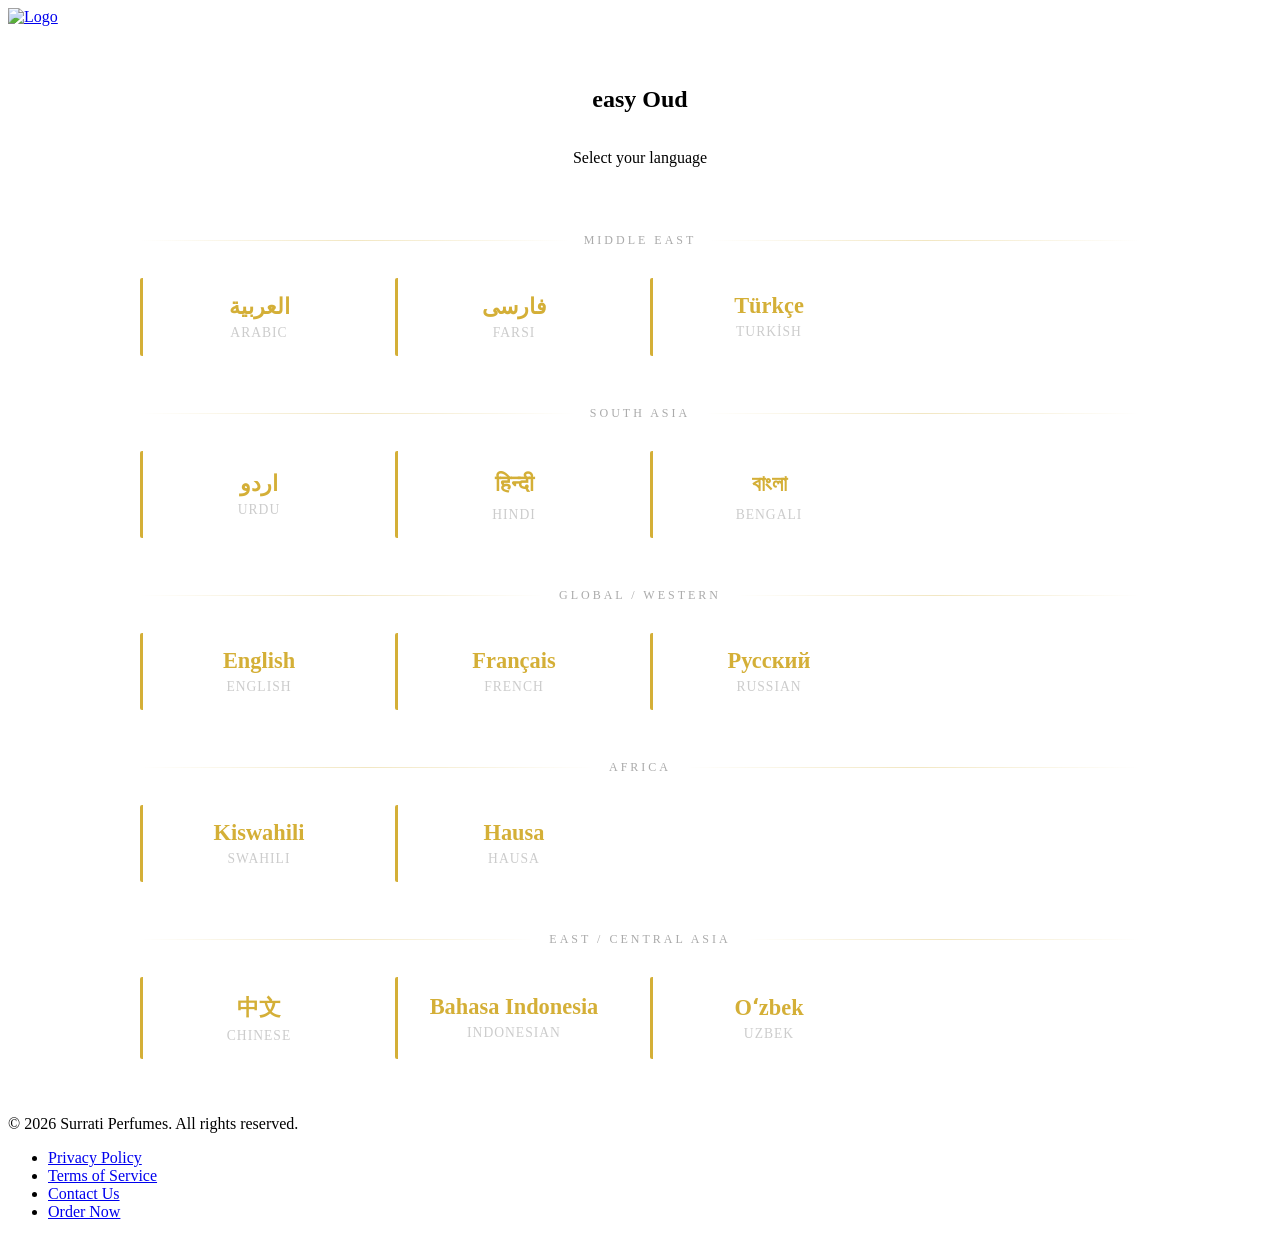
==== en/index.html @ ce6a43ec "Initial commit" ====
<!-- بِسْمِ اللهِ الرَّحْمٰنِ الرَّحِيْمِ
 This project was made as a personal learning experience and as a final project for CS3305 Web Programming 2, to practice HTML, CSS, 
 and JavaScript by building a simple splash page for the Easy Oud product. 
 The goal was to create an elegant and user-friendly interface that allows 
 visitors to select their preferred language before entering the main site.
Ahmed Ahmed | 2026-04-10 
-->
<!DOCTYPE html>
<html lang="en">
<head>
    <meta charset="UTF-8" />
    <meta name="viewport" content="width=device-width, initial-scale=1.0, maximum-scale=1.0, user-scalable=no">
    <title>Easy Oud – Select Your Language</title>
    
    <!-- Link to your existing global style.css -->
    <link rel="stylesheet" href="assets/css/style.css">

    <!-- Splash-Page Specific Styles -->
    <style>
        /* Reusing your hero class but adjusting height for the grid */
        .splash-hero {
            min-height: calc(100vh - 100px); /* 100px for header */
            display: flex;
            flex-direction: column;
            justify-content: center;
            align-items: center;
            padding: 40px 20px;
            box-sizing: border-box;
        }

        /* Language Grid Container */
        .lang-grid {
            display: grid;
            grid-template-columns: repeat(auto-fit, minmax(200px, 1fr));
            gap: 20px;
            width: 100%;
            max-width: 1000px;
            margin-top: 20px;
        }

        /* Regional Category Label */
        .region-label {
            grid-column: 1 / -1; /* Spans full width of grid */
            display: flex;
            align-items: center;
            justify-content: center;
            gap: 15px;
            margin: 30px 0 10px;
            color: #aaa;
            font-size: 0.75rem;
            text-transform: uppercase;
            letter-spacing: 3px;
            font-weight: 500;
            
            /* Initial state for animation */
            opacity: 0;
            transform: translateY(20px);
            transition: all 0.8s ease-out;
        }

        .region-label.is-visible {
            opacity: 1;
            transform: translateY(0);
        }

        .region-label::before, .region-label::after {
            content: "";
            height: 1px;
            flex: 1;
            background: linear-gradient(to right, transparent, rgba(212, 175, 55, 0.3), transparent);
        }

        /* Language Card styled with your EXACT .feature-item transformations */
        .lang-card {
            border-left: 3px solid #d4af37;
            padding: 15px 20px;
            background: rgba(255, 255, 255, 0.03);
            text-decoration: none;
            display: flex;
            flex-direction: column;
            justify-content: center;
            align-items: center;
            border-radius: 2px;
            
            /* Initial state for your transition */
            opacity: 0;
            transform: translateY(20px);
            transition: all 0.6s ease-out;
        }

        /* Visible state triggered by JS */
        .lang-card.is-visible {
            opacity: 1;
            transform: translateY(0);
        }

        /* Hover Effect from your code */
        @media (hover: hover) {
            .lang-card:hover {
                background: rgba(212, 175, 55, 0.1);
                transform: translateY(-5px);
            }
        }

        /* Active/Click state from your code */
        .lang-card:active {
            background: rgba(212, 175, 55, 0.2);
            transform: scale(0.97);
            transition: transform 0.1s;
        }

        .lang-native {
            color: #d4af37;
            font-size: 1.4rem;
            margin-bottom: 5px;
            font-weight: bold;
        }

        .lang-english {
            color: #ccc;
            font-size: 0.85rem;
            text-transform: uppercase;
            letter-spacing: 1px;
        }

        /* Essential Font Support for specific scripts to prevent breaking */
        [lang="ar"] .lang-native, [lang="fa"] .lang-native, [lang="ur"] .lang-native { font-family: 'Segoe UI Arabic', sans-serif; }
        [lang="hi"] .lang-native { font-family: 'Noto Sans Devanagari', 'Hind', sans-serif; line-height: 1.6; }
        [lang="bn"] .lang-native { font-family: 'Noto Sans Bengali', 'Hind Siliguri', sans-serif; line-height: 1.6; }
        [lang="zh"] .lang-native { font-family: 'PingFang SC', 'Microsoft YaHei', sans-serif; }
    </style>
</head>
<body>

    <!-- YOUR EXACT HEADER -->
    <header class="main-header">
        <a href="index.html">
            <img class="logo-normal"
                src="https://cdn.salla.sa/cdn-cgi/image/fit=scale-down,width=1600,height=1600,onerror=redirect,format=auto/pQxrOz/mrJXECTLzJM0aRbFOvbpFWbrluaBvxGL1EHSHtgG.png"
                alt="Logo" />
        </a>
    </header>

    <main>
        <section class="splash-hero">
            <!-- YOUR EXACT ANIMATED TITLE -->
            <h1 id="product-name">e<span>asy&nbsp;</span>Oud</h1>
            <p class="subtitle">Select your language</p>

            <!-- THE LANGUAGE GRID -->
            <div class="lang-grid">
                
                <!-- Middle East -->
                <div class="region-label">Middle East</div>
                <a href="ar/index.html" class="lang-card" lang="ar">
                    <span class="lang-native" dir="rtl">العربية</span>
                    <span class="lang-english">Arabic</span>
                </a>
                <a href="fa/index.html" class="lang-card" lang="fa">
                    <span class="lang-native" dir="rtl">فارسی</span>
                    <span class="lang-english">Farsi</span>
                </a>
                <a href="tr/index.html" class="lang-card" lang="tr">
                    <span class="lang-native">Türkçe</span>
                    <span class="lang-english">Turkish</span>
                </a>

                <!-- South Asia -->
                <div class="region-label">South Asia</div>
                <a href="ur/index.html" class="lang-card" lang="ur">
                    <span class="lang-native" dir="rtl">اردو</span>
                    <span class="lang-english">Urdu</span>
                </a>
                <a href="hi/index.html" class="lang-card" lang="hi">
                    <span class="lang-native">हिन्दी</span>
                    <span class="lang-english">Hindi</span>
                </a>
                <a href="bn/index.html" class="lang-card" lang="bn">
                    <span class="lang-native">বাংলা</span>
                    <span class="lang-english">Bengali</span>
                </a>

                <!-- Global / Western -->
                <div class="region-label">Global / Western</div>
                <a href="en/index.html" class="lang-card" lang="en">
                    <span class="lang-native">English</span>
                    <span class="lang-english">English</span>
                </a>
                <a href="fr/index.html" class="lang-card" lang="fr">
                    <span class="lang-native">Français</span>
                    <span class="lang-english">French</span>
                </a>
                <a href="ru/index.html" class="lang-card" lang="ru">
                    <span class="lang-native">Русский</span>
                    <span class="lang-english">Russian</span>
                </a>

                <!-- Africa -->
                <div class="region-label">Africa</div>
                <a href="sw/index.html" class="lang-card" lang="sw">
                    <span class="lang-native">Kiswahili</span>
                    <span class="lang-english">Swahili</span>
                </a>
                <a href="ha/index.html" class="lang-card" lang="ha">
                    <span class="lang-native">Hausa</span>
                    <span class="lang-english">Hausa</span>
                </a>

                <!-- East / Central Asia -->
                <div class="region-label">East / Central Asia</div>
                <a href="zh/index.html" class="lang-card" lang="zh">
                    <span class="lang-native">中文</span>
                    <span class="lang-english">Chinese</span>
                </a>
                <a href="id/index.html" class="lang-card" lang="id">
                    <span class="lang-native">Bahasa Indonesia</span>
                    <span class="lang-english">Indonesian</span>
                </a>
                <a href="uz/index.html" class="lang-card" lang="uz">
                    <span class="lang-native">Oʻzbek</span>
                    <span class="lang-english">Uzbek</span>
                </a>
            </div>
        </section>
    </main>
    <!-- YOUR EXACT FOOTER -->
    <footer>
        <div class="footer-content">
            <p>&copy; 2026 Surrati Perfumes. All rights reserved.</p>
            <ul class="footer-links">
                <li><a href="#">Privacy Policy</a></li>
                <li><a href="#">Terms of Service</a></li>
                <li><a href="https://github.com/Fir3Boy">Contact Us</a></li>
                <li><a href="https://uksurrati.com/collections/eoud-sticks">Order Now</a></li>
            </ul>
        </div>
    </footer>
    <script>
        // Scroll Trigger Logic (Intersection Observer)
        document.addEventListener('DOMContentLoaded', () => {
            const elementsToAnimate = document.querySelectorAll('.lang-card, .region-label');
            // Observer configuration
            const observerOptions = {
                root: null,
                rootMargin: '0px 0px -50px 0px', // Triggers slightly before the item hits the bottom of the viewport
                threshold: 0.1 // Triggers when 10% of the item is visible
            };
            const observer = new IntersectionObserver((entries, observer) => {
                entries.forEach(entry => {
                    if (entry.isIntersecting) {
                        // Adds the visible class when scrolled into view
                        entry.target.classList.add('is-visible');
                        
                        // Stops observing once animated so it doesn't repeat every time you scroll up/down
                        observer.unobserve(entry.target); 
                    }
                });
            }, observerOptions);

            // Apply observer to all cards and labels
            elementsToAnimate.forEach(el => observer.observe(el));
        });
    </script>
</body>
</html>
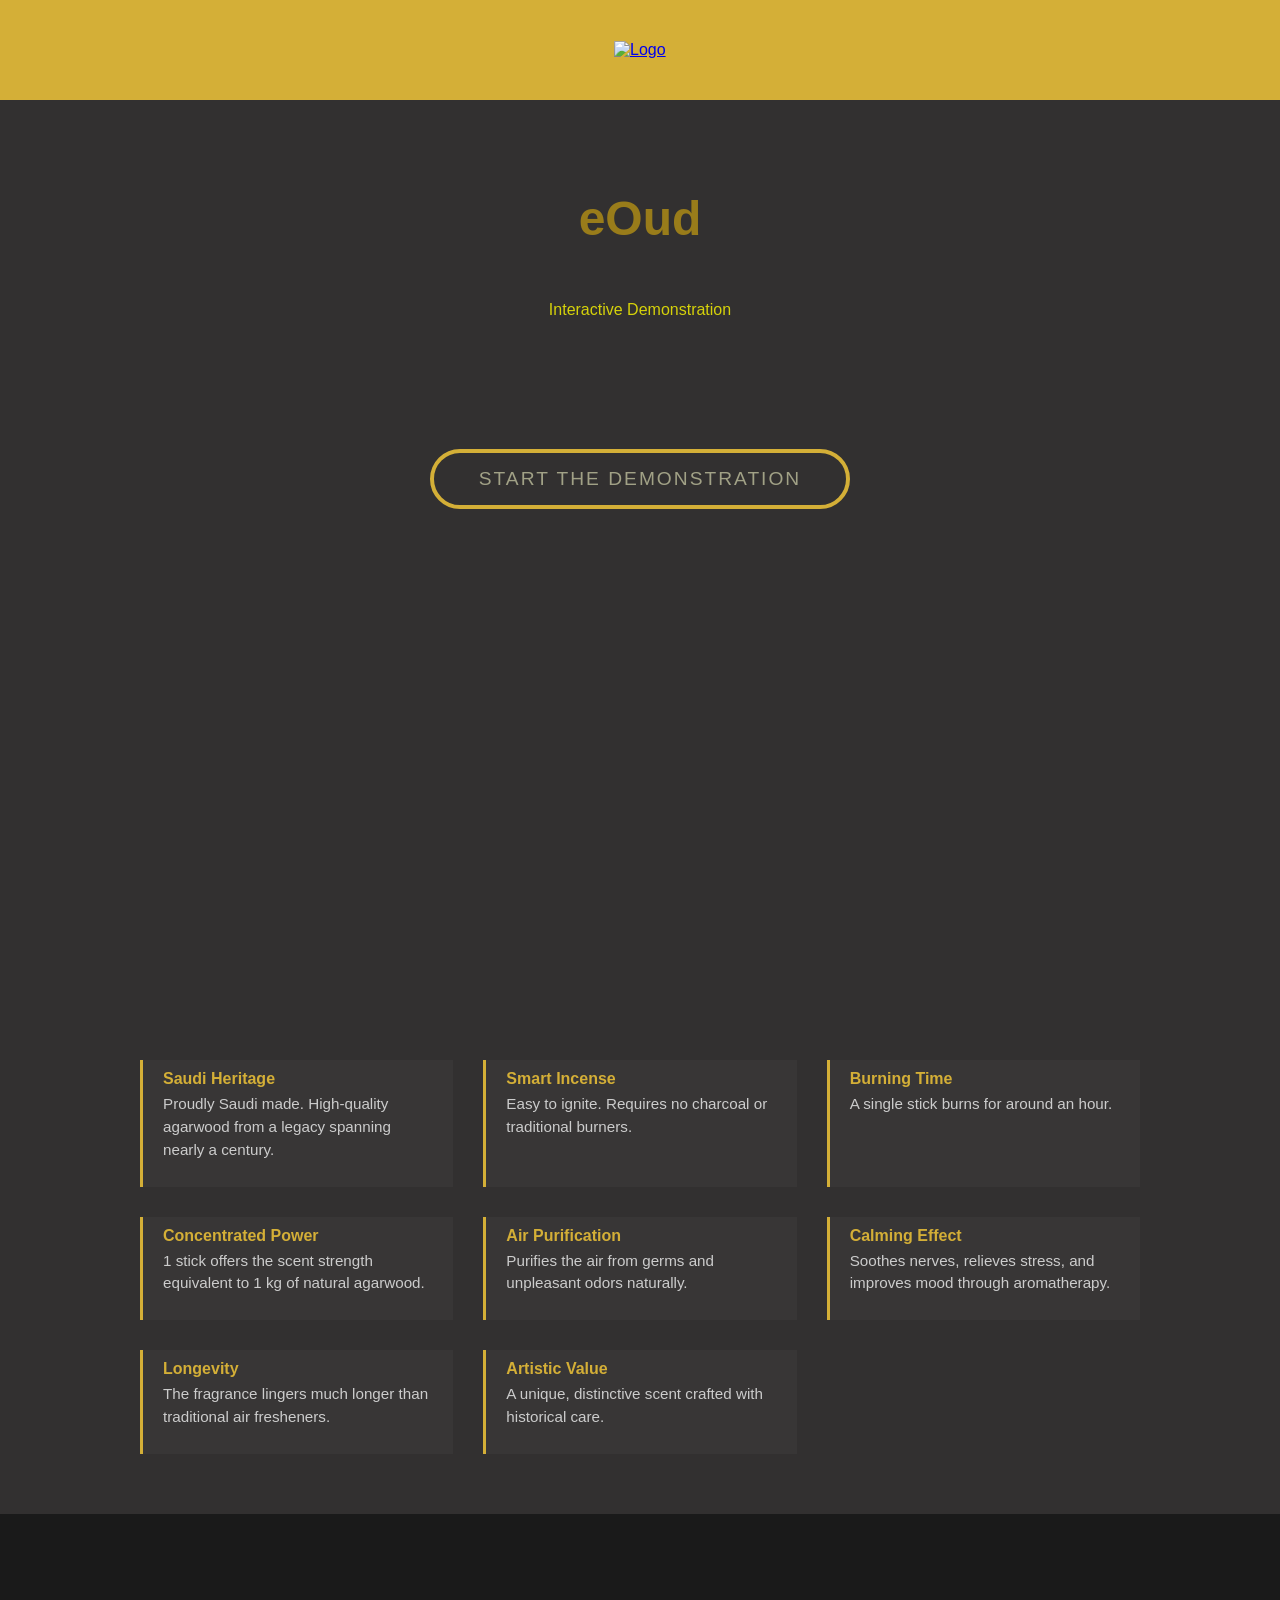
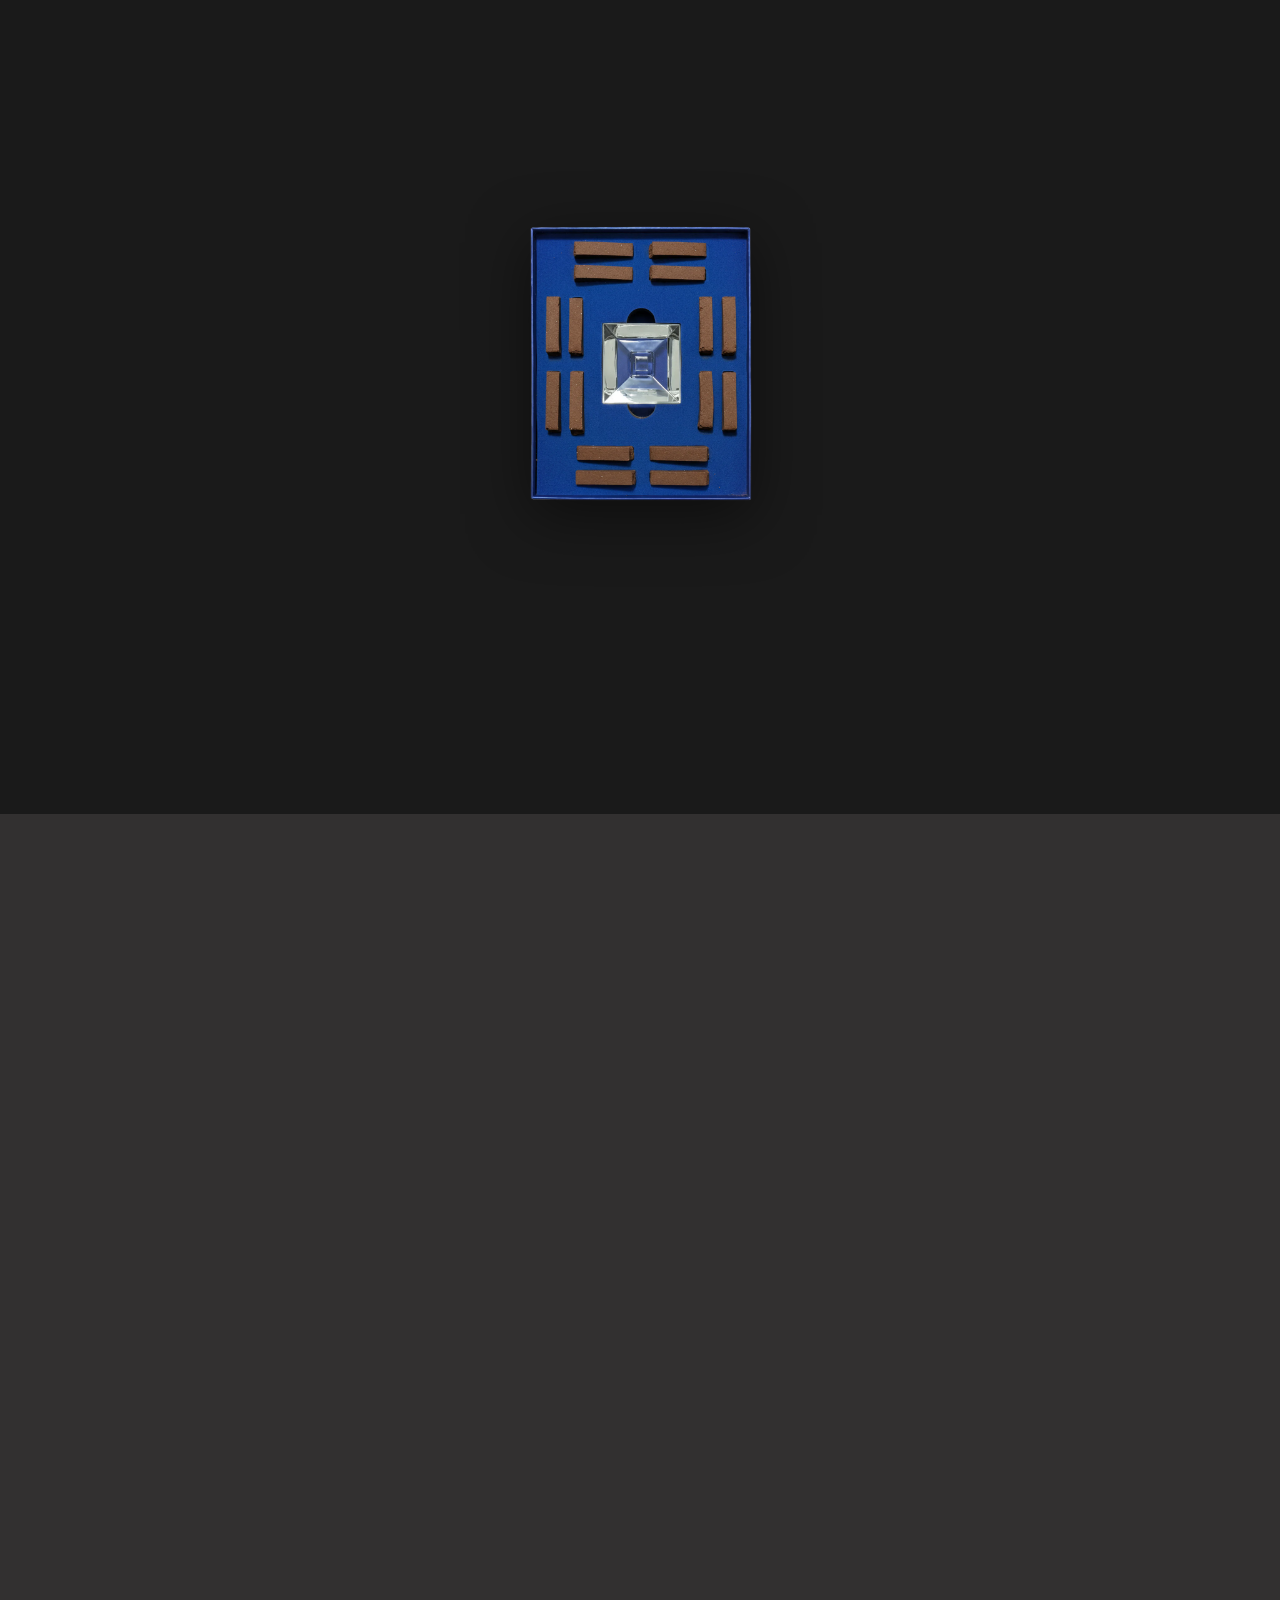
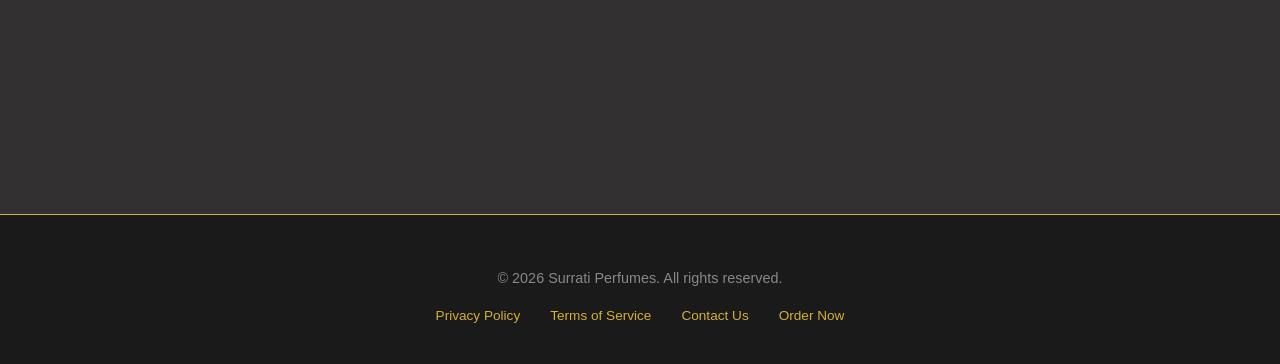
==== commit 27cef726: "main page" ====
--- a/en/index.html
+++ b/en/index.html
@@ -1,229 +1,239 @@
-<!-- بِسْمِ اللهِ الرَّحْمٰنِ الرَّحِيْمِ
- This project was made as a personal learning experience and as a final project for CS3305 Web Programming 2, to practice HTML, CSS, 
- and JavaScript by building a simple splash page for the Easy Oud product. 
- The goal was to create an elegant and user-friendly interface that allows 
- visitors to select their preferred language before entering the main site.
-Ahmed Ahmed | 2026-04-10 
--->
 <!DOCTYPE html>
 <html lang="en">
 <head>
     <meta charset="UTF-8" />
     <meta name="viewport" content="width=device-width, initial-scale=1.0, maximum-scale=1.0, user-scalable=no">
-    <title>Easy Oud – Select Your Language</title>
-    
-    <!-- Link to your existing global style.css -->
-    <link rel="stylesheet" href="assets/css/style.css">
-
-    <!-- Splash-Page Specific Styles -->
-    <style>
-        /* Reusing your hero class but adjusting height for the grid */
-        .splash-hero {
-            min-height: calc(100vh - 100px); /* 100px for header */
-            display: flex;
-            flex-direction: column;
-            justify-content: center;
-            align-items: center;
-            padding: 40px 20px;
-            box-sizing: border-box;
-        }
-
-        /* Language Grid Container */
-        .lang-grid {
-            display: grid;
-            grid-template-columns: repeat(auto-fit, minmax(200px, 1fr));
-            gap: 20px;
-            width: 100%;
-            max-width: 1000px;
-            margin-top: 20px;
-        }
-
-        /* Regional Category Label */
-        .region-label {
-            grid-column: 1 / -1; /* Spans full width of grid */
-            display: flex;
-            align-items: center;
-            justify-content: center;
-            gap: 15px;
-            margin: 30px 0 10px;
-            color: #aaa;
-            font-size: 0.75rem;
-            text-transform: uppercase;
-            letter-spacing: 3px;
-            font-weight: 500;
-            
-            /* Initial state for animation */
-            opacity: 0;
-            transform: translateY(20px);
-            transition: all 0.8s ease-out;
-        }
-
-        .region-label.is-visible {
-            opacity: 1;
-            transform: translateY(0);
-        }
-
-        .region-label::before, .region-label::after {
-            content: "";
-            height: 1px;
-            flex: 1;
-            background: linear-gradient(to right, transparent, rgba(212, 175, 55, 0.3), transparent);
-        }
-
-        /* Language Card styled with your EXACT .feature-item transformations */
-        .lang-card {
-            border-left: 3px solid #d4af37;
-            padding: 15px 20px;
-            background: rgba(255, 255, 255, 0.03);
-            text-decoration: none;
-            display: flex;
-            flex-direction: column;
-            justify-content: center;
-            align-items: center;
-            border-radius: 2px;
-            
-            /* Initial state for your transition */
-            opacity: 0;
-            transform: translateY(20px);
-            transition: all 0.6s ease-out;
-        }
-
-        /* Visible state triggered by JS */
-        .lang-card.is-visible {
-            opacity: 1;
-            transform: translateY(0);
-        }
-
-        /* Hover Effect from your code */
-        @media (hover: hover) {
-            .lang-card:hover {
-                background: rgba(212, 175, 55, 0.1);
-                transform: translateY(-5px);
-            }
-        }
-
-        /* Active/Click state from your code */
-        .lang-card:active {
-            background: rgba(212, 175, 55, 0.2);
-            transform: scale(0.97);
-            transition: transform 0.1s;
-        }
-
-        .lang-native {
-            color: #d4af37;
-            font-size: 1.4rem;
-            margin-bottom: 5px;
-            font-weight: bold;
-        }
-
-        .lang-english {
-            color: #ccc;
-            font-size: 0.85rem;
-            text-transform: uppercase;
-            letter-spacing: 1px;
-        }
-
-        /* Essential Font Support for specific scripts to prevent breaking */
-        [lang="ar"] .lang-native, [lang="fa"] .lang-native, [lang="ur"] .lang-native { font-family: 'Segoe UI Arabic', sans-serif; }
-        [lang="hi"] .lang-native { font-family: 'Noto Sans Devanagari', 'Hind', sans-serif; line-height: 1.6; }
-        [lang="bn"] .lang-native { font-family: 'Noto Sans Bengali', 'Hind Siliguri', sans-serif; line-height: 1.6; }
-        [lang="zh"] .lang-native { font-family: 'PingFang SC', 'Microsoft YaHei', sans-serif; }
-    </style>
+    <title>Easy Oud – Interactive Demonstration</title>
+    <link rel="stylesheet" href="../assets/css/style.css">
+    <script src="https://cdn.jsdelivr.net/npm/gsap@3.12.5/dist/gsap.min.js"></script>
+    <script src="https://cdn.jsdelivr.net/npm/gsap@3.12.5/dist/ScrollTrigger.min.js"></script>
+    <script src="../assets/js/main.js" defer></script>
 </head>
 <body>
-
-    <!-- YOUR EXACT HEADER -->
     <header class="main-header">
-        <a href="index.html">
+        <a href="../index.html">
             <img class="logo-normal"
                 src="https://cdn.salla.sa/cdn-cgi/image/fit=scale-down,width=1600,height=1600,onerror=redirect,format=auto/pQxrOz/mrJXECTLzJM0aRbFOvbpFWbrluaBvxGL1EHSHtgG.png"
                 alt="Logo" />
         </a>
     </header>
-
     <main>
-        <section class="splash-hero">
-            <!-- YOUR EXACT ANIMATED TITLE -->
+        <section class="hero">
             <h1 id="product-name">e<span>asy&nbsp;</span>Oud</h1>
-            <p class="subtitle">Select your language</p>
-
-            <!-- THE LANGUAGE GRID -->
-            <div class="lang-grid">
-                
-                <!-- Middle East -->
-                <div class="region-label">Middle East</div>
-                <a href="ar/index.html" class="lang-card" lang="ar">
-                    <span class="lang-native" dir="rtl">العربية</span>
-                    <span class="lang-english">Arabic</span>
-                </a>
-                <a href="fa/index.html" class="lang-card" lang="fa">
-                    <span class="lang-native" dir="rtl">فارسی</span>
-                    <span class="lang-english">Farsi</span>
-                </a>
-                <a href="tr/index.html" class="lang-card" lang="tr">
-                    <span class="lang-native">Türkçe</span>
-                    <span class="lang-english">Turkish</span>
-                </a>
-
-                <!-- South Asia -->
-                <div class="region-label">South Asia</div>
-                <a href="ur/index.html" class="lang-card" lang="ur">
-                    <span class="lang-native" dir="rtl">اردو</span>
-                    <span class="lang-english">Urdu</span>
-                </a>
-                <a href="hi/index.html" class="lang-card" lang="hi">
-                    <span class="lang-native">हिन्दी</span>
-                    <span class="lang-english">Hindi</span>
-                </a>
-                <a href="bn/index.html" class="lang-card" lang="bn">
-                    <span class="lang-native">বাংলা</span>
-                    <span class="lang-english">Bengali</span>
-                </a>
-
-                <!-- Global / Western -->
-                <div class="region-label">Global / Western</div>
-                <a href="en/index.html" class="lang-card" lang="en">
-                    <span class="lang-native">English</span>
-                    <span class="lang-english">English</span>
-                </a>
-                <a href="fr/index.html" class="lang-card" lang="fr">
-                    <span class="lang-native">Français</span>
-                    <span class="lang-english">French</span>
-                </a>
-                <a href="ru/index.html" class="lang-card" lang="ru">
-                    <span class="lang-native">Русский</span>
-                    <span class="lang-english">Russian</span>
-                </a>
-
-                <!-- Africa -->
-                <div class="region-label">Africa</div>
-                <a href="sw/index.html" class="lang-card" lang="sw">
-                    <span class="lang-native">Kiswahili</span>
-                    <span class="lang-english">Swahili</span>
-                </a>
-                <a href="ha/index.html" class="lang-card" lang="ha">
-                    <span class="lang-native">Hausa</span>
-                    <span class="lang-english">Hausa</span>
-                </a>
-
-                <!-- East / Central Asia -->
-                <div class="region-label">East / Central Asia</div>
-                <a href="zh/index.html" class="lang-card" lang="zh">
-                    <span class="lang-native">中文</span>
-                    <span class="lang-english">Chinese</span>
-                </a>
-                <a href="id/index.html" class="lang-card" lang="id">
-                    <span class="lang-native">Bahasa Indonesia</span>
-                    <span class="lang-english">Indonesian</span>
-                </a>
-                <a href="uz/index.html" class="lang-card" lang="uz">
-                    <span class="lang-native">Oʻzbek</span>
-                    <span class="lang-english">Uzbek</span>
-                </a>
+            <p class="subtitle">Interactive Demonstration</p>
+            <button id="reveal-btn" class="ignite-btn">Start The Demonstration</button>
+            <div class="oud-container">
+                <div id="luxury-smoke">
+                    <div class="smoke-layer s-1"></div>
+                    <div class="smoke-layer s-2"></div>
+                </div>
+                <div class="smoke-wisp w-1"></div>
+                <div class="smoke-wisp w-2"></div>
+                <div class="smoke-wisp w-3"></div>
+                <div class="oud-stick">
+                    <div class="oud-tip">
+                        <div id="main-flame">
+                            <div class="flame-core"></div>
+                            <div class="flame-inner"></div>
+                            <div class="flame-outer"></div>
+                        </div>
+                    </div>
+                </div>
+                <div class="oud-base"></div>
+                <svg style="width:0; height:0; position:absolute;">
+                    <filter id="wavySmoke">
+                        <feTurbulence type="fractalNoise" baseFrequency="0.01" numOctaves="5" seed="1">
+                            <animate attributeName="baseFrequency" dur="10s" values="0.01;0.02;0.01" repeatCount="indefinite" />
+                        </feTurbulence>
+                        <feDisplacementMap in="SourceGraphic" scale="25" />
+                    </filter>
+                </svg>
+            </div>
+            <button class="ignite-btn" id="start-btn" style="visibility:hidden">Ignite</button>
+        </section>
+        <section class="features-section">
+            <div class="features-container">
+                <div class="feature-item">
+                    <strong>Saudi Heritage</strong>
+                    <p>Proudly Saudi made. High-quality agarwood from a legacy spanning nearly a century.</p>
+                </div>
+                <div class="feature-item">
+                    <strong>Smart Incense</strong>
+                    <p>Easy to ignite. Requires no charcoal or traditional burners.</p>
+                </div>
+                <div class="feature-item">
+                    <strong>Burning Time</strong>
+                    <p>A single stick burns for around an hour.</p>
+                </div>
+                <div class="feature-item">
+                    <strong>Concentrated Power</strong>
+                    <p>1 stick offers the scent strength equivalent to 1 kg of natural agarwood.</p>
+                </div>
+                <div class="feature-item">
+                    <strong>Air Purification</strong>
+                    <p>Purifies the air from germs and unpleasant odors naturally.</p>
+                </div>
+                <div class="feature-item">
+                    <strong>Calming Effect</strong>
+                    <p>Soothes nerves, relieves stress, and improves mood through aromatherapy.</p>
+                </div>
+                <div class="feature-item">
+                    <strong>Longevity</strong>
+                    <p>The fragrance lingers much longer than traditional air fresheners.</p>
+                </div>
+                <div class="feature-item">
+                    <strong>Artistic Value</strong>
+                    <p>A unique, distinctive scent crafted with historical care.</p>
+                </div>
             </div>
         </section>
+        <!-- SCENTS SECTION -->
+        <div id="scents-pin-wrapper">
+            <section class="scents-pinned-stage">
+                <div class="ingredient-container">
+                    <div class="ingredient-group" id="ing-azraq">
+                        <div class="ingredient-item"><img src="../assets/img/agarwoodpowder1.webp"alt="agarwood powder"></div>
+                        <div class="ingredient-item"><img src="../assets/img/goldensaffron1.png" alt="golden saffron"></div>
+                        <div class="ingredient-item"><img src="../assets/img/damascusrose1.webp" alt="damascus rose"></div>
+                        <div class="ingredient-item"><img src="../assets/img/costusplant1.png" alt="costus plant"></div>
+                    </div>
+                    <div class="ingredient-group" id="ing-leather">
+                        <div class="ingredient-item"><img src="../assets/img/bergamot2.png" alt="bergamot"></div>
+                        <div class="ingredient-item"><img src="../assets/img/leather2.png" alt="leather"></div>
+                        <div class="ingredient-item"><img src="../assets/img/wood2.png" alt="wood"></div>
+                        <div class="ingredient-item"><img src="../assets/img/pinkpeppercorn2.png" alt="pink peppercorn"></div>
+                        <div class="ingredient-item"><img src="../assets/img/cardamom2.png" alt="cardamom"></div>
+                    </div>
+                    <div class="ingredient-group" id="ing-ocean">
+                        <div class="ingredient-item"><img src="../assets/img/citrus3.png" alt="citrus"></div>
+                        <div class="ingredient-item"><img src="../assets/img/oceansalt3.png" alt="ocean salt"></div>
+                        <div class="ingredient-item"><img src="../assets/img/mossy3.png" alt="wooden and mossy plants"></div>
+                        <div class="ingredient-item"><img src="../assets/img/agarwood3.png" alt="agarwood"></div>
+                        <div class="ingredient-item"><img src="../assets/img/oceanbreeze3.png" alt="ocean breeze"></div>
+                    </div>
+                    <div class="ingredient-group" id="ing-royal">
+                        <div class="ingredient-item"><img src="../assets/img/lily4.png" alt="lily"></div>
+                        <div class="ingredient-item"><img src="../assets/img/amber4.png" alt="amber"></div>
+                        <div class="ingredient-item"><img src="../assets/img/deermusk4.png" alt="deer musk"></div>
+                        <div class="ingredient-item"><img src="../assets/img/tonka4.webp" alt="tonka"></div>
+                        <div class="ingredient-item"><img src="../assets/img/roses4.png" alt="roses"></div>
+                    </div>
+                    <div class="ingredient-group" id="ing-taifi">
+                        <div class="ingredient-item"><img src="../assets/img/taifirose5.png" alt="taifi rose"></div>
+                        <div class="ingredient-item"><img src="../assets/img/jasmine5.webp" alt="jasmine"></div>
+                    </div>
+                    <div class="ingredient-group" id="ing-lavender">
+                        <div class="ingredient-item"><img src="../assets/img/spices6.webp" alt="spices"></div>
+                        <div class="ingredient-item"><img src="../assets/img/lemon6.png" alt="lemon"></div>
+                        <div class="ingredient-item"><img src="../assets/img/lavender6.png" alt="lavender"></div>
+                        <div class="ingredient-item"><img src="../assets/img/jasmine5.webp" alt="jasmine"></div>
+                        <div class="ingredient-item"><img src="../assets/img/roses4.png" alt="rose"></div>
+                        <div class="ingredient-item"><img src="../assets/img/cedarwood6.webp" alt="cedarwood"></div>
+                    </div>
+                    <div class="ingredient-group" id="ing-saffron">
+                        <div class="ingredient-item"><img src="../assets/img/goldensaffron1.png" alt="saffron"></div>
+                        <div class="ingredient-item"><img src="../assets/img/agarwoodpowder1.webp" alt="kalimantan agarwood"></div>
+                    </div>
+                    <div class="ingredient-group" id="ing-maroki">
+                        <div class="ingredient-item"><img src="../assets/img/agarwood3.png" alt="maroki agarwood"></div>
+                        <div class="ingredient-item"><img src="../assets/img/wood2.png" alt="cambodi agarwood"></div>
+                    </div>
+                    <div class="ingredient-group" id="ing-cuban">
+                        <div class="ingredient-item"><img src="../assets/img/spices6.webp" alt="spices"></div>
+                        <div class="ingredient-item"><img src="../assets/img/flower8.png" alt="flowers"></div>
+                        <div class="ingredient-item"><img src="../assets/img/sandalwood9.png" alt="sandalwood"></div>
+                        <div class="ingredient-item"><img src="../assets/img/patchouli8.png" alt="patchouli"></div>
+                        <div class="ingredient-item"><img src="../assets/img/jasmine5.webp" alt="jasmine"></div>
+                        <div class="ingredient-item"><img src="../assets/img/cedarwood6.webp" alt="cedarwood"></div>
+                    </div>
+                    <div class="ingredient-group" id="ing-kalimantan">
+                        <div class="ingredient-item"><img src="../assets/img/wood2.png" alt="kalimantan agarwood"></div>
+                        <div class="ingredient-item"><img src="../assets/img/agarwoodpowder1.webp"alt="cambodi agarwood"></div>
+                    </div>
+                </div>
+                <div class="scent-showcase-box">
+                    <img src="../assets/img/showbox.webp" id="box-cover" class="box-img" alt="Collection of sticks">
+                    <img src="../assets/img/azraqbox.webp" class="box-img" id="box-azraq"
+                        alt="Oud Azraq luxury perfume box by Surrati, deep blue packaging with Arabic and English text, featuring elegant white logo and lettering, conveying premium oud fragrance essence">
+                    <img src="../assets/img/leatherbox.webp" class="box-img" id="box-leather"
+                        alt="Leather Hail perfume box, sophisticated green and golden fragrance packaging with warm tones and refined branding">
+                    <img src="../assets/img/oceanbox.webp" class="box-img" id="box-ocean"
+                        alt="Ocean Wood perfume box, fresh and natural blue and white sea waves fragrance packaging design">
+                    <img src="../assets/img/royalbox.webp" class="box-img" id="box-royal"
+                        alt="Royal Scent perfume box, majestic and regal white and golden strips fragrance packaging with deep, enduring musk essence">
+                    <img src="../assets/img/taifibox.webp" class="box-img" id="box-taifi"
+                        alt="Ward Taifi perfume box, legendary Taif rose pink fragrance packaging featuring elegant design">
+                    <img src="../assets/img/lavenderbox.webp" class="box-img" id="box-lavender"
+                        alt="Lavender Jardin perfume box, calming floral purple and gardeny whitefragrance packaging evoking sun-drenched garden atmosphere">
+                    <img src="../assets/img/saffronbox.webp" class="box-img" id="box-saffron"
+                        alt="Imperial Saffron perfume box, rich and regal golden and red saffrony saffron fragrance packaging">
+                    <img src="../assets/img/marokibox.webp" class="box-img" id="box-maroki"
+                        alt="Dehan Oud Maroki perfume box, authentic Combodi oud fragrance with deep, complex red tone packaging">
+                    <img src="../assets/img/cubanbox.webp" class="box-img" id="box-cuban"
+                        alt="Cuban Tobacco perfume box, robust and smoky bold with brown cigar finish fragrance packaging">
+                    <img src="../assets/img/kalimantanbox.webp" class="box-img" id="box-kalimantan"
+                        alt="Oud Kalimantan black perfume box, premium Indonesian agarwood fragrance packaging">
+                </div>
+                <div class="scents-panels">
+                    <div class="scent-panel" id="panel-azraq">
+                        <h2>Blue Oud</h2>
+                        <p>Fine blended Oud wood, impressively rich and luxurious
+                            — touches of golden saffron, Damask rose, and Costus for a balanced and complete incense
+                            fragrance.</p>
+                    </div>
+                    <div class="scent-panel" id="panel-leather">
+                        <h2>Leather Cardamom</h2>
+                        <p>With a unique blend of wood, bergamot, pink pepper, and cardamom.</p>
+                    </div>
+                    <div class="scent-panel" id="panel-ocean">
+                        <h2>Ocean Wood</h2>
+                        <p>Cool as fresh air — with light notes of citrus, sea salt,
+                            woody and mossy plants, and a blended Oud wood scented with the fragrance of an ocean
+                            breeze.</p>
+                    </div>
+                    <div class="scent-panel" id="panel-royal">
+                        <h2>Royal Musk</h2>
+                        <p>Perfect for all occasions and refreshing in the summer heat.
+                            Notes of musk and amber offer instant freshness,
+                            while a heart of deer musk and luxury lily unfolds into a base of
+                            tonka and rose for a truly beautiful experience.</p>
+                    </div>
+                    <div class="scent-panel" id="panel-taifi">
+                        <h2>Rose Taifi</h2>
+                        <p>Inspired by Arabian tradition, this elegant incense features the essence of eight
+                            thousand hand-picked Taif Roses. Blending jasmine with first-pick blooms,
+                            it creates a breathtaking woody-floral aroma that completely immerses the senses.</p>
+                    </div>
+                    <div class="scent-panel" id="panel-lavender">
+                        <h2>Lavender Garden</h2>
+                        <p>It features a blend of hot spices, bergamot, lemon, lavender, jasmine, rose, and
+                            cedarwood.</p>
+                    </div>
+                    <div class="scent-panel" id="panel-saffron">
+                        <h2>Imperial Saffron</h2>
+                        <p>Saffron oil essence with Kalimantan Oud wood.</p>
+                    </div>
+                    <div class="scent-panel" id="panel-maroki">
+                        <h2>Dehan Oud Maroki</h2>
+                        <p>A rare, extinct Maroke variety from the mist-covered Cambodian mountains.
+                            This luxurious blend combines the passion of raw Oud wood with deep
+                            incense notes, creating a stirring fragrance that reaches straight to the heart.</p>
+                    </div>
+                    <div class="scent-panel" id="panel-cuban">
+                        <h2>Cuban Tobacco</h2>
+                        <p>Cuban Tobacco consists of a blend of spices, jasmine flowers, patchouli, and sandalwood.</p>
+                    </div>
+                    <div class="scent-panel" id="panel-kalimantan">
+                        <h2>Oud Kalimantan</h2>
+                        <p>Aged for eighty years, this is one of the finest and oldest types of Oud wood,
+                            sourced from the rarest Oud trees in the Kalimantan mountains.
+                            It is offered specifically for those who seek exclusivity and
+                            distinction, heritage without parallel, passed down from grandfathers to sons.</p>
+                    </div>
+                </div>
+            </section>
+        </div>
     </main>
-    <!-- YOUR EXACT FOOTER -->
     <footer>
         <div class="footer-content">
             <p>&copy; 2026 Surrati Perfumes. All rights reserved.</p>
@@ -235,31 +245,9 @@
             </ul>
         </div>
     </footer>
-    <script>
-        // Scroll Trigger Logic (Intersection Observer)
-        document.addEventListener('DOMContentLoaded', () => {
-            const elementsToAnimate = document.querySelectorAll('.lang-card, .region-label');
-            // Observer configuration
-            const observerOptions = {
-                root: null,
-                rootMargin: '0px 0px -50px 0px', // Triggers slightly before the item hits the bottom of the viewport
-                threshold: 0.1 // Triggers when 10% of the item is visible
-            };
-            const observer = new IntersectionObserver((entries, observer) => {
-                entries.forEach(entry => {
-                    if (entry.isIntersecting) {
-                        // Adds the visible class when scrolled into view
-                        entry.target.classList.add('is-visible');
-                        
-                        // Stops observing once animated so it doesn't repeat every time you scroll up/down
-                        observer.unobserve(entry.target); 
-                    }
-                });
-            }, observerOptions);
-
-            // Apply observer to all cards and labels
-            elementsToAnimate.forEach(el => observer.observe(el));
-        });
-    </script>
+
+
+
 </body>
+
 </html>
--- a/assets/css/style.css
+++ b/assets/css/style.css
@@ -0,0 +1,527 @@
+/* 1. CORE LAYOUT & VARIABLES*/
+body {
+    display: flex;
+    flex-direction: column;
+    min-height: 100vh;
+    margin: 0;
+    padding: 0;
+    font-family: 'Segoe UI', Tahoma, Geneva, Verdana, sans-serif;
+    background-color: #323030;
+    color: #f0f0f0;
+    overflow-x: hidden;
+}
+
+main {
+    flex: 1;
+}
+
+/* --- Global Header --- */
+.main-header {
+    display: flex;
+    justify-content: center;
+    align-items: center;
+    height: 100px;
+    background-color: #d4af37;
+}
+
+.logo-normal {
+    height: 75px;
+    width: auto;
+    animation: simpleFade 2s ease-out forwards;
+}
+
+/*2. HERO & TYPOGRAPHY*/
+.hero {
+    min-height: 100vh;
+    display: flex;
+    flex-direction: column;
+    justify-content: center;
+    align-items: center;
+    position: relative;
+    padding: 40px 20px;
+    box-sizing: border-box;
+}
+
+#product-name {
+    font-size: 3rem;
+    color: #997c1a;
+    display: flex;
+    justify-content: center;
+    overflow: hidden;
+    white-space: nowrap;
+}
+
+#product-name span {
+    display: inline-block;
+    max-width: 150px;
+    animation: shrinkName 1.5s forwards 2s;
+}
+
+.subtitle {
+    font-weight: 300;
+    opacity: 0.8;
+    margin-bottom: 50px;
+    text-align: center;
+    color: #fffb01;
+}
+
+/* 3. OUD DEVICE */
+.oud-container {
+    opacity: 0;
+    visibility: hidden;
+    transform: translateY(30px);
+    position: relative;
+    width: 160px;
+    height: 300px;
+    display: flex;
+    justify-content: center;
+    align-items: flex-end;
+}
+
+.oud-stick {
+    width: 40px;
+    height: 140px;
+    position: relative;
+    z-index: 2;
+    border-radius: 2px;
+    background-color: #2b1d16;
+    background-image:
+        radial-gradient(circle at 50% 50%, rgba(255, 255, 255, 0.05) 1px, transparent 1px),
+        radial-gradient(circle at 30% 20%, rgba(0, 0, 0, 0.4) 1px, transparent 1px),
+        linear-gradient(to right, rgba(0, 0, 0, 0.3) 0%, transparent 20%, transparent 80%, rgba(0, 0, 0, 0.5) 100%);
+    background-size: 3px 3px, 4px 4px, 100% 100%;
+    background-blend-mode: screen, multiply, normal;
+    border: 1px solid rgba(0, 0, 0, 0.3);
+    box-shadow: 0 4px 15px rgba(0, 0, 0, 0.6);
+}
+
+.oud-tip {
+    position: absolute;
+    top: 0;
+    left: 50%;
+    transform: translateX(-50%);
+    width: 100%;
+    height: 8px;
+    border-radius: 2px 2px 0 0;
+    background-color: #2b1d16;
+    z-index: 3;
+}
+
+.oud-base {
+    position: absolute;
+    bottom: -35px;
+    left: 50%;
+    transform: translateX(-50%);
+    width: 200px;
+    height: 50px;
+    background: linear-gradient(135deg, rgba(255, 255, 255, 0.3) 0%, rgba(255, 255, 255, 0.05) 100%);
+    backdrop-filter: blur(8px);
+    border: 1px solid rgba(255, 255, 255, 0.2);
+    clip-path: polygon(0% 0%, 100% 0%, 80% 100%, 20% 100%);
+    z-index: 1;
+    overflow: hidden;
+}
+
+/* Flame Layers */
+#main-flame {
+    position: absolute;
+    bottom: 100%;
+    left: 50%;
+    transform: translateX(-50%) scale(0);
+    opacity: 0;
+    visibility: hidden;
+    width: 45px;
+    height: 80px;
+    transform-origin: bottom center;
+    filter: blur(1px);
+    z-index: 10;
+}
+
+.flame-outer {
+    width: 45px;
+    height: 80px;
+    background: linear-gradient(to top, #ff4500, #ff8c00, transparent);
+    box-shadow: 0 -15px 40px rgba(255, 69, 0, 0.8);
+    border-radius: 50% 50% 20% 20% / 80% 80% 20% 20%;
+}
+
+.flame-inner {
+    width: 28px;
+    height: 55px;
+    background: linear-gradient(to top, #ffd700, #ff8c00);
+    bottom: 4px;
+    border-radius: 50% 50% 20% 20% / 80% 80% 20% 20%;
+    left: 50%;
+    transform: translateX(-50%);
+    position: absolute;
+}
+
+.flame-core {
+    width: 14px;
+    height: 30px;
+    background: #ffffff;
+    bottom: 8px;
+    opacity: 0.9;
+    filter: blur(1px);
+    border-radius: 50% 50% 20% 20% / 80% 80% 20% 20%;
+    left: 50%;
+    transform: translateX(-50%);
+    position: absolute;
+}
+
+/* Smoke SVG Effects */
+#luxury-smoke {
+    position: absolute;
+    bottom: 140px;
+    left: 50%;
+    transform: translateX(-50%);
+    width: 120px;
+    height: 200px;
+    pointer-events: none;
+    filter: url(#wavySmoke);
+    opacity: 0;
+    z-index: 5;
+}
+
+.smoke-layer {
+    position: absolute;
+    bottom: 0;
+    left: 50%;
+    transform: translateX(-50%);
+    width: 70px;
+    height: 120px;
+    background: radial-gradient(circle, rgba(230, 230, 230, 0.95) 0%, rgba(180, 180, 180, 0.4) 50%, transparent 80%);
+    border-radius: 50%;
+    filter: blur(5px);
+}
+
+.smoke-wisp {
+    position: absolute;
+    bottom: 140px;
+    left: 50%;
+    transform: translateX(-50%);
+    width: 6px;
+    height: 180px;
+    background: linear-gradient(to top,
+            rgba(255, 255, 255, 0) 0%,
+            rgba(255, 255, 255, 0.8) 10%,
+            rgba(200, 200, 200, 0.3) 60%,
+            rgba(255, 255, 255, 0) 100%);
+    filter: blur(4px);
+    opacity: 0;
+    pointer-events: none;
+    z-index: 6;
+    transform-origin: bottom center;
+}
+
+/* 5. UI COMPONENTS */
+.ignite-btn {
+    margin-top: 80px;
+    padding: 15px 45px;
+    font-size: 1.2rem;
+    background: transparent;
+    border: 4px solid #d4af37;
+    color: #a1a186;
+    cursor: pointer;
+    border-radius: 50px;
+    transition: all 0.3s;
+    text-transform: uppercase;
+    letter-spacing: 2px;
+}
+
+#start-btn {
+    visibility: hidden;
+}
+
+.features-section {
+    padding: 60px 20px;
+    background: #323030;
+}
+
+.features-container {
+    display: grid;
+    grid-template-columns: repeat(auto-fit, minmax(280px, 1fr));
+    gap: 30px;
+    max-width: 1000px;
+    margin: 0 auto;
+}
+
+.feature-item {
+    border-left: 3px solid #d4af37;
+    padding: 10px 20px;
+    background: rgba(255, 255, 255, 0.03);
+    transition: background 0.3s;
+    opacity: 0;
+    transform: translateY(20px);
+    transition: all 0.6s ease-out;
+}
+
+.feature-item.is-visible {
+    opacity: 1;
+    transform: translateY(0);
+}
+
+@media (hover: hover) {
+    .feature-item:hover {
+        background: rgba(212, 175, 55, 0.1);
+        transform: translateY(-5px);
+    }
+}
+
+.feature-item:active {
+    background: rgba(212, 175, 55, 0.2);
+    transform: scale(0.97);
+    transition: transform 0.1s;
+}
+
+.feature-item p {
+    font-size: 0.95rem;
+    line-height: 1.5;
+    margin-top: 5px;
+    color: #ccc;
+}
+
+.feature-item strong {
+    color: #d4af37;
+    display: block;
+    margin-bottom: 5px;
+}
+
+/* --- SCENTS SECTION --- */
+#scents-pin-wrapper {
+    height: 1100vh;
+    position: relative;
+}
+
+.scents-pinned-stage {
+    position: sticky;
+    top: 0;
+    height: 100dvh;
+    /* Uses dynamic height for mobile */
+    width: 100%;
+    overflow: hidden;
+    background-color: #1a1a1a;
+    /* Removed flex here so absolute children can stack perfectly */
+}
+
+/* 1. LOCK THE BOX DEAD CENTER */
+.scent-showcase-box {
+    position: relative;
+    top: 50%;
+    left: 50%;
+    transform: translate(-50%, -50%);
+    /* Perfect center */
+    z-index: 10;
+    width: 320px;
+    height: 320px;
+    display: flex;
+    align-items: center;
+    justify-content: center;
+    pointer-events: none;
+}
+
+.box-img {
+    position: absolute;
+    max-width: 100%;
+    max-height: 100%;
+    object-fit: contain;
+    opacity: 0;
+    filter: drop-shadow(0 15px 30px rgba(0, 0, 0, 0.5));
+}
+
+#box-cover {
+    opacity: 1;
+    z-index: 11;
+}
+
+/* 2. LOCK INGREDIENTS DEAD CENTER BEHIND BOX */
+.ingredient-container {
+    position: absolute;
+    top: 50%;
+    left: 50%;
+    transform: translate(-50%, -50%);
+    width: 100%;
+    height: 100%;
+    pointer-events: none;
+    z-index: 5;
+}
+
+.ingredient-group {
+    position: absolute;
+    top: 50%;
+    left: 50%;
+    width: 100%;
+    height: 100%;
+    transform: translate(-50%, -50%);
+    display: flex;
+    align-items: center;
+    justify-content: center;
+}
+
+.ingredient-item {
+    position: absolute;
+    width: 80px;
+    /* Larger for SVGs */
+    height: 80px;
+    opacity: 0;
+    filter: drop-shadow(0 10px 15px rgba(0, 0, 0, 0.3));
+    transition: transform 0.3s ease-out;
+    z-index: 5;
+}
+
+.ingredient-item img {
+    width: 100%;
+    height: 100%;
+    object-fit: contain;
+}
+
+/* 3. FLEXBOX FOR THE TEXT PANELS */
+.scents-panels {
+    position: absolute;
+    top: 0;
+    left: 0;
+    width: 100%;
+    height: 100dvh;
+    pointer-events: none;
+    z-index: 20;
+}
+
+.scent-panel {
+    position: absolute;
+    top: 0;
+    left: 0;
+    width: 100%;
+    height: 100%;
+    opacity: 0;
+    display: flex;
+    flex-direction: column;
+    justify-content: space-between;
+    /* Pushes Title up, Description down */
+    align-items: center;
+    padding: 12dvh 20px 15dvh 20px;
+    /* Safe areas for iPhone notch & home bar */
+    box-sizing: border-box;
+}
+
+/* Removed absolute positioning from text! Flexbox handles it now. */
+.scent-panel h2 {
+    font-size: 2.8rem;
+    margin: 0;
+    color: #d4af37;
+    text-align: center;
+}
+
+.scent-panel p {
+    font-size: 1.2rem;
+    line-height: 1.6;
+    margin: 0;
+    color: #eee;
+    max-width: 450px;
+    text-align: center;
+}
+
+/* --- Footer Styling --- */
+footer {
+    background-color: #1a1a1a;
+    padding: 40px 20px;
+    text-align: center;
+    border-top: 1px solid #d4af37;
+}
+
+.footer-content p {
+    font-size: 0.9rem;
+    color: #888;
+    margin-bottom: 20px;
+}
+
+.footer-links {
+    list-style: none;
+    padding: 0;
+    display: flex;
+    justify-content: center;
+    gap: 30px;
+    margin: 0;
+}
+
+.footer-links a {
+    color: #d4af37;
+    text-decoration: none;
+    font-size: 0.85rem;
+    transition: color 0.3s;
+}
+
+.footer-links a:hover {
+    color: #fff;
+}
+
+/* 6. ANIMATIONS & RESPONSIVE */
+@keyframes simpleFade {
+    0% {
+        opacity: 0;
+        transform: scale(0.8);
+    }
+
+    100% {
+        opacity: 1;
+        transform: scale(1);
+    }
+}
+
+@keyframes shrinkName {
+    0% {
+        opacity: 1;
+        max-width: 150px;
+    }
+
+    100% {
+        opacity: 0;
+        max-width: 0px;
+        margin-right: 0px;
+    }
+}
+
+@keyframes crystalShine {
+    100% {
+        transform: translateX(100%);
+    }
+}
+
+.oud-base::after {
+    content: "";
+    position: absolute;
+    top: 0;
+    left: 0;
+    width: 100%;
+    height: 100%;
+    background: linear-gradient(90deg, transparent, rgba(255, 255, 255, 0.2), transparent);
+    transform: translateX(-100%);
+    animation: crystalShine 4s infinite;
+}
+
+@media screen and (max-width: 600px) {
+
+    h1,
+    #product-name {
+        font-size: 2.2rem;
+    }
+
+    .ignite-btn {
+        width: 85%;
+        padding: 20px;
+    }
+
+    /* Shrink box slightly for mobile */
+    .scent-showcase-box {
+        width: 250px;
+        height: 250px;
+    }
+
+    .scent-panel h2 {
+        font-size: 2rem;
+    }
+
+    .scent-panel p {
+        font-size: 1rem;
+        max-width: 300px;
+    }
+}
